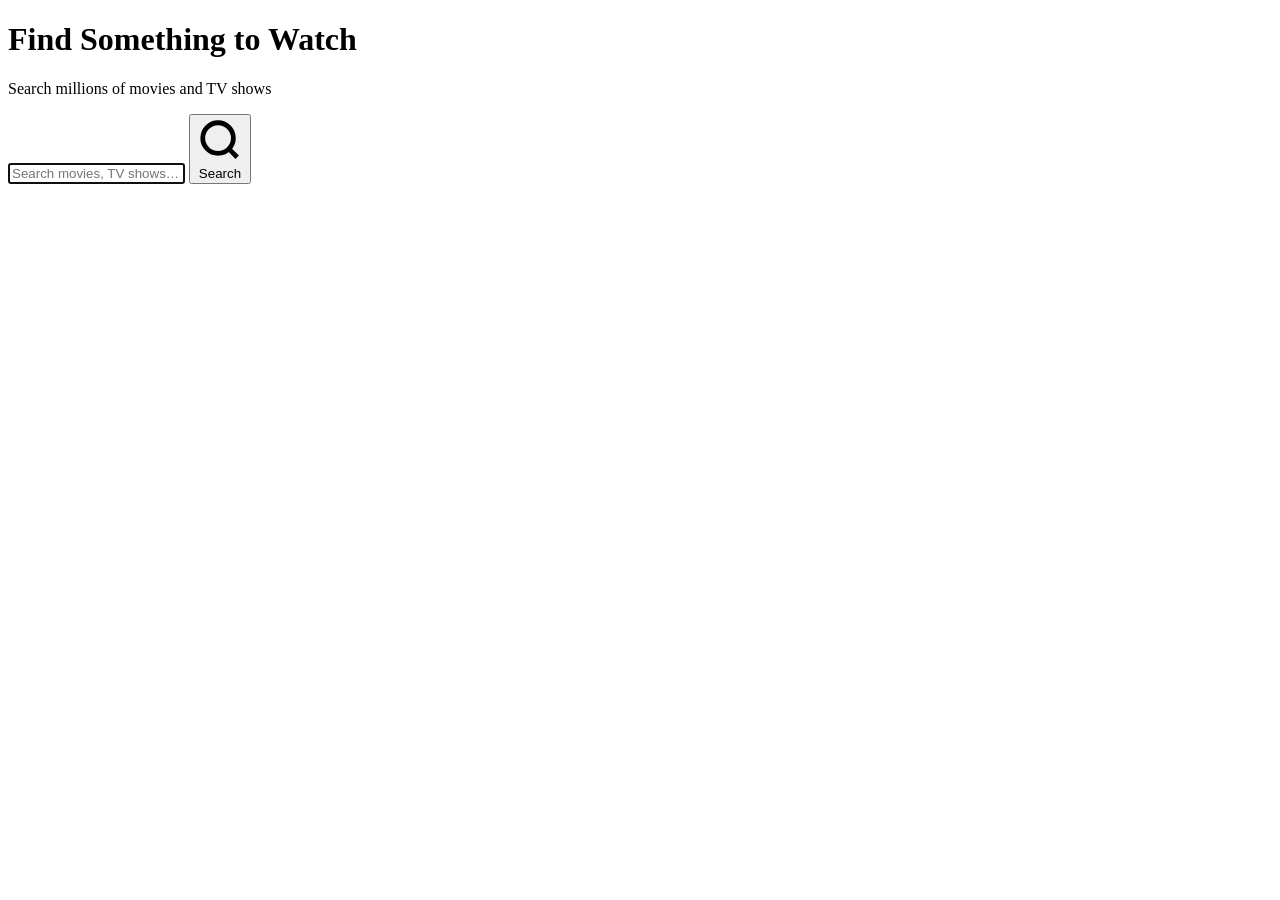
==== search.html @ 194842af "Add files via upload" ====
<!DOCTYPE html>
<html lang="en">
<head>
  <meta charset="UTF-8">
  <meta name="viewport" content="width=device-width, initial-scale=1.0">
  <title>Search — StreamVault</title>
  <link rel="icon" href="data:image/svg+xml,<svg xmlns='http://www.w3.org/2000/svg' viewBox='0 0 100 100'><text y='.9em' font-size='90'>🎬</text></svg>">
  <link rel="stylesheet" href="assets/css/main.css">
</head>
<body>

  <div class="search-hero">
    <h1>Find Something to Watch</h1>
    <p>Search millions of movies and TV shows</p>
    <form class="search-box" id="searchForm">
      <input
        class="search-input"
        id="searchInput"
        type="text"
        placeholder="Search movies, TV shows…"
        autocomplete="off"
        autofocus
      >
      <button class="search-btn" type="submit">
        <svg viewBox="0 0 24 24" fill="none" stroke="currentColor" stroke-width="2.5">
          <circle cx="11" cy="11" r="8"/><path d="m21 21-4.35-4.35"/>
        </svg>
        Search
      </button>
    </form>
  </div>

  <div class="search-results-wrap">
    <p class="search-label" id="searchLabel"></p>
    <div class="cards-grid" id="searchGrid"></div>
    <div style="text-align:center;margin-top:2rem">
      <button class="btn btn-secondary" id="loadMoreBtn" style="display:none">
        Load More
      </button>
    </div>
  </div>

  <script src="assets/js/config.js"></script>
  <script src="assets/js/api.js"></script>
  <script src="assets/js/ui.js"></script>
  <script src="assets/js/layout.js"></script>
  <script src="assets/js/search.js"></script>
</body>
</html>
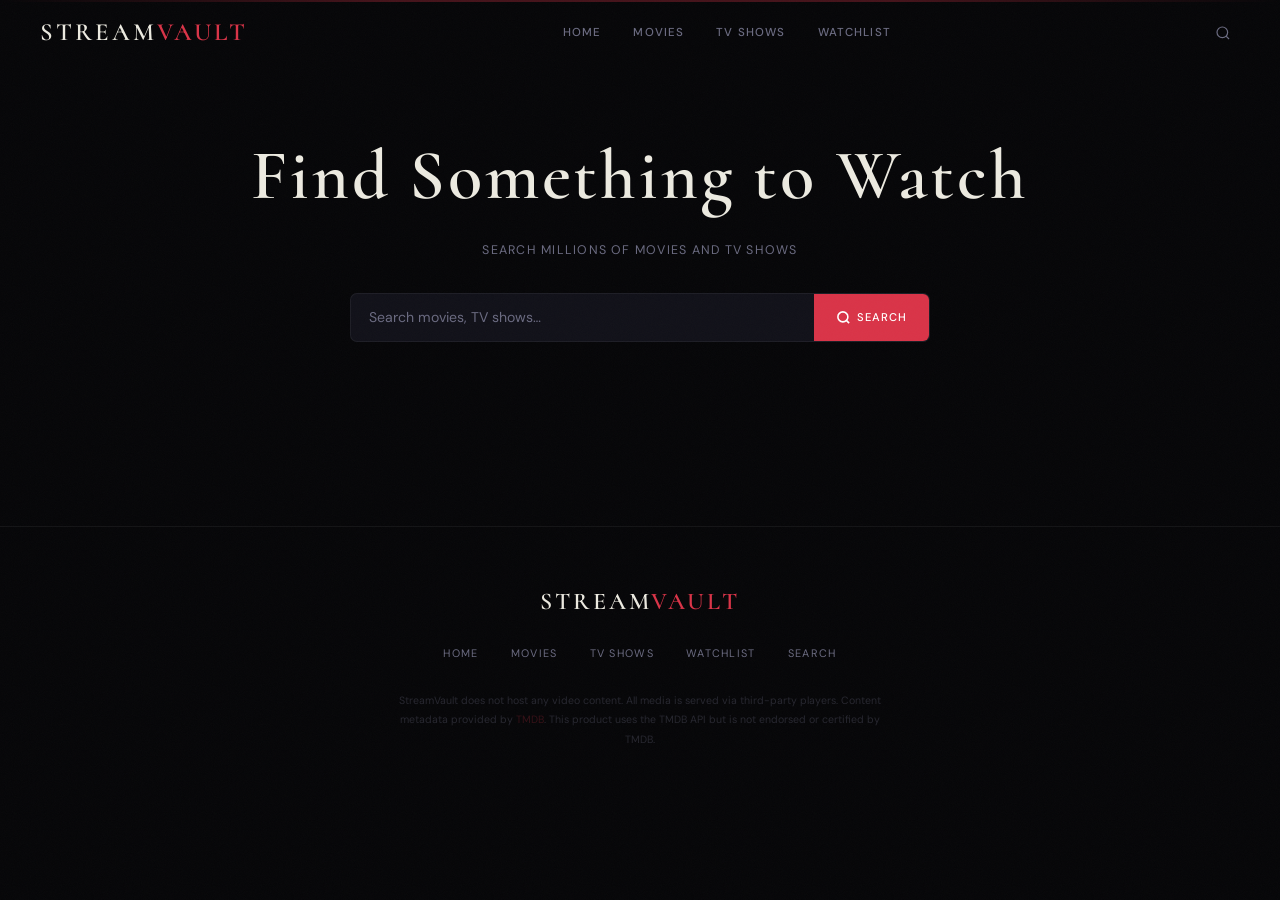
==== commit 8aa1c258: "Update search.html" ====
--- a/search.html
+++ b/search.html
@@ -45,5 +45,6 @@
   <script src="assets/js/ui.js"></script>
   <script src="assets/js/layout.js"></script>
   <script src="assets/js/search.js"></script>
+  <script src="assets/js/suggest.js"></script>
 </body>
 </html>
--- a/assets/css/main.css
+++ b/assets/css/main.css
@@ -0,0 +1,1018 @@
+/* ============================================================
+   STREAMVAULT â€” Cinematic Dark UI v3
+   Aesthetic: Noir Archive â€” Criterion Ã— A24
+   Fonts: Cormorant (display) + DM Sans (body)
+   ============================================================ */
+
+@import url('https://fonts.googleapis.com/css2?family=Cormorant:ital,wght@0,300;0,400;0,500;0,600;0,700;1,300;1,400;1,600&family=DM+Sans:opsz,wght@9..40,300;9..40,400;9..40,500;9..40,600&display=swap');
+
+/* â”€â”€ Variables â”€â”€â”€â”€â”€â”€â”€â”€â”€â”€â”€â”€â”€â”€â”€â”€â”€â”€â”€â”€â”€â”€â”€â”€â”€â”€â”€â”€â”€â”€â”€â”€â”€â”€â”€â”€â”€â”€â”€â”€â”€â”€â”€â”€â”€â”€â”€ */
+:root {
+  --bg:           #050507;
+  --bg2:          #08080c;
+  --bg3:          #0c0c14;
+  --surface:      #101018;
+  --surface2:     #171720;
+  --border:       rgba(255,255,255,0.055);
+  --border2:      rgba(255,255,255,0.1);
+  --accent:       #d93347;
+  --accent2:      #f04d5f;
+  --accent-dim:   rgba(217,51,71,0.09);
+  --accent-glow:  rgba(217,51,71,0.22);
+  --text:         #eceae0;
+  --text-muted:   #6a6a80;
+  --text-dim:     #3a3a50;
+  --green:        #3db882;
+  --red:          #d93347;
+  --font-head:    'Cormorant', serif;
+  --font-body:    'DM Sans', sans-serif;
+  --radius:       7px;
+  --radius-lg:    13px;
+  --card-w:       168px;
+  --ease:         cubic-bezier(0.4,0,0.2,1);
+  --ease-spring:  cubic-bezier(0.34,1.56,0.64,1);
+  --ease-out:     cubic-bezier(0,0,0.2,1);
+  --t1: 0.14s;
+  --t2: 0.24s;
+  --t3: 0.38s;
+  --nav-h:       66px;
+  --bottom-nav:  62px;
+}
+
+/* â”€â”€ Reset â”€â”€â”€â”€â”€â”€â”€â”€â”€â”€â”€â”€â”€â”€â”€â”€â”€â”€â”€â”€â”€â”€â”€â”€â”€â”€â”€â”€â”€â”€â”€â”€â”€â”€â”€â”€â”€â”€â”€â”€â”€â”€â”€â”€â”€â”€â”€â”€â”€â”€â”€ */
+*,*::before,*::after { box-sizing:border-box; margin:0; padding:0; }
+html { scroll-behavior:smooth; -webkit-text-size-adjust:100%; }
+body {
+  font-family: var(--font-body);
+  background: var(--bg);
+  color: var(--text);
+  min-height: 100vh;
+  overflow-x: hidden;
+  line-height: 1.6;
+  -webkit-font-smoothing: antialiased;
+  -moz-osx-font-smoothing: grayscale;
+}
+a { color:inherit; text-decoration:none; }
+img { display:block; max-width:100%; }
+button { cursor:pointer; font-family:var(--font-body); border:none; background:none; }
+ul { list-style:none; }
+
+::-webkit-scrollbar { width:4px; height:3px; }
+::-webkit-scrollbar-track { background:transparent; }
+::-webkit-scrollbar-thumb { background:var(--surface2); border-radius:2px; }
+
+/* â”€â”€ Film grain â”€â”€â”€â”€â”€â”€â”€â”€â”€â”€â”€â”€â”€â”€â”€â”€â”€â”€â”€â”€â”€â”€â”€â”€â”€â”€â”€â”€â”€â”€â”€â”€â”€â”€â”€â”€â”€â”€â”€â”€â”€â”€â”€â”€â”€â”€â”€ */
+body::before {
+  content:'';
+  position:fixed; inset:0;
+  background-image: url("data:image/svg+xml,%3Csvg viewBox='0 0 300 300' xmlns='http://www.w3.org/2000/svg'%3E%3Cfilter id='g'%3E%3CfeTurbulence type='fractalNoise' baseFrequency='0.75' numOctaves='4' stitchTiles='stitch'/%3E%3C/filter%3E%3Crect width='100%25' height='100%25' filter='url(%23g)' opacity='0.055'/%3E%3C/svg%3E");
+  background-size:200px;
+  pointer-events:none; z-index:9998; opacity:0.48;
+}
+
+/* â”€â”€ Top red accent line â”€â”€â”€â”€â”€â”€â”€â”€â”€â”€â”€â”€â”€â”€â”€â”€â”€â”€â”€â”€â”€â”€â”€â”€â”€â”€â”€â”€â”€â”€â”€â”€â”€â”€â”€â”€â”€â”€ */
+body::after {
+  content:'';
+  position:fixed; top:0; left:0; right:0; height:1.5px;
+  background: linear-gradient(to right, transparent 0%, var(--accent) 30%, var(--accent) 70%, transparent 100%);
+  opacity:0.3; z-index:9999; pointer-events:none;
+}
+
+/* ============================================================
+   KEYFRAMES
+   ============================================================ */
+@keyframes fadeUp    { from { opacity:0; transform:translateY(22px); } to { opacity:1; transform:none; } }
+@keyframes fadeIn    { from { opacity:0; } to { opacity:1; } }
+@keyframes scaleIn   { from { opacity:0; transform:scale(0.95); } to { opacity:1; transform:none; } }
+@keyframes shimmer   { to { background-position:-200% 0; } }
+@keyframes bounce    { to { opacity:1; transform:translateY(-8px); } }
+@keyframes pulse     { 0%,100% { opacity:1; } 50% { opacity:0.35; } }
+@keyframes float     { 0%,100% { transform:translateY(0); } 50% { transform:translateY(-6px); } }
+@keyframes heroPan   { 0% { transform:scale(1.05); } 100% { transform:scale(1.1) translateX(-1%); } }
+@keyframes ripple    { to { transform:scale(4); opacity:0; } }
+@keyframes slideDown { from { opacity:0; transform:translateY(-8px); } to { opacity:1; transform:none; } }
+
+@media (prefers-reduced-motion:reduce) {
+  *,*::before,*::after { animation-duration:.01ms !important; transition-duration:.01ms !important; }
+}
+
+.page-enter { animation: fadeUp 0.5s var(--ease-out) both; }
+
+.reveal {
+  opacity:0; transform:translateY(24px);
+  transition: opacity 0.5s var(--ease-out), transform 0.5s var(--ease-out);
+}
+.reveal.visible { opacity:1; transform:none; }
+.reveal-delay-1 { transition-delay:0.08s; }
+.reveal-delay-2 { transition-delay:0.16s; }
+.reveal-delay-3 { transition-delay:0.24s; }
+
+/* ============================================================
+   NAVBAR
+   ============================================================ */
+.navbar {
+  position:fixed; top:0; left:0; right:0; z-index:1000;
+  height:var(--nav-h);
+  padding:0 2.5rem;
+  display:flex; align-items:center; justify-content:space-between;
+  transition: background var(--t3), box-shadow var(--t3);
+  background: linear-gradient(to bottom, rgba(5,5,7,0.75) 0%, transparent 100%);
+}
+.navbar.scrolled {
+  background: rgba(5,5,7,0.94);
+  backdrop-filter: blur(24px) saturate(140%);
+  -webkit-backdrop-filter: blur(24px) saturate(140%);
+  box-shadow: 0 1px 0 var(--border);
+}
+
+.nav-logo {
+  font-family: var(--font-head);
+  font-size: 1.55rem; font-weight:600; letter-spacing:0.12em;
+  color: var(--text); position:relative;
+  transition: color var(--t2);
+}
+.nav-logo span { color:var(--accent); }
+.nav-logo::after {
+  content:''; position:absolute; bottom:-2px; left:0;
+  width:100%; height:1px;
+  background: linear-gradient(to right, var(--accent), transparent);
+  transform:scaleX(0); transform-origin:left;
+  transition:transform var(--t2) var(--ease);
+}
+.nav-logo:hover::after { transform:scaleX(1); }
+
+.nav-links { display:flex; gap:0.1rem; }
+.nav-link {
+  padding:0.42rem 0.95rem;
+  font-size:0.72rem; font-weight:500;
+  color:var(--text-muted); letter-spacing:0.1em; text-transform:uppercase;
+  border-radius:5px; position:relative;
+  transition: color var(--t2), background var(--t2);
+}
+.nav-link::after {
+  content:''; position:absolute; bottom:-1px; left:50%;
+  transform:translateX(-50%);
+  width:0; height:1px; background:var(--accent);
+  transition: width var(--t2) var(--ease);
+}
+.nav-link:hover { color:var(--text); }
+.nav-link.active { color:var(--text); }
+.nav-link.active::after { width:14px; }
+
+.nav-actions { display:flex; align-items:center; gap:0.35rem; }
+.nav-search-btn, .nav-icon-btn {
+  width:34px; height:34px; border-radius:6px;
+  display:flex; align-items:center; justify-content:center;
+  color:var(--text-muted); overflow:hidden;
+  transition:color var(--t2), background var(--t2);
+}
+.nav-search-btn:hover, .nav-icon-btn:hover { color:var(--text); background:rgba(255,255,255,0.06); }
+.nav-search-btn svg, .nav-icon-btn svg { width:16px; height:16px; }
+
+.nav-hamburger {
+  display:none; flex-direction:column; gap:4px;
+  padding:8px; border-radius:6px;
+  transition:background var(--t2);
+}
+.nav-hamburger:hover { background:rgba(255,255,255,0.06); }
+.nav-hamburger span {
+  display:block; width:18px; height:1.5px;
+  background:var(--text); border-radius:1px;
+  transition:transform var(--t2) var(--ease), opacity var(--t2), width var(--t2);
+  transform-origin:center;
+}
+.nav-hamburger.open span:nth-child(1) { transform:translateY(5.5px) rotate(45deg); }
+.nav-hamburger.open span:nth-child(2) { opacity:0; width:0; }
+.nav-hamburger.open span:nth-child(3) { transform:translateY(-5.5px) rotate(-45deg); }
+
+#navMenu {
+  display:none; position:fixed; top:var(--nav-h); left:0; right:0;
+  background:rgba(5,5,7,0.98);
+  backdrop-filter:blur(28px); -webkit-backdrop-filter:blur(28px);
+  border-bottom:1px solid var(--border);
+  padding:1rem 1.5rem 1.75rem;
+  flex-direction:column; gap:0.2rem;
+  transform:translateY(-110%); transition:transform 0.32s var(--ease);
+  z-index:999;
+}
+#navMenu.open { transform:translateY(0); }
+#navMenu .nav-link {
+  padding:0.9rem 1rem; font-size:0.8rem;
+  border-radius:8px; display:flex; align-items:center; gap:0.9rem;
+}
+#navMenu .nav-link::after { display:none; }
+#navMenu .nav-link.active { background:var(--accent-dim); color:var(--text); }
+
+/* ============================================================
+   BOTTOM NAV
+   ============================================================ */
+.bottom-nav {
+  display:none; position:fixed; bottom:0; left:0; right:0; z-index:990;
+  height:var(--bottom-nav);
+  background:rgba(5,5,7,0.97);
+  backdrop-filter:blur(22px); -webkit-backdrop-filter:blur(22px);
+  border-top:1px solid var(--border);
+  padding-bottom:env(safe-area-inset-bottom);
+}
+.bottom-nav-inner { display:flex; height:100%; align-items:center; justify-content:space-around; }
+.bottom-nav-item {
+  flex:1; display:flex; flex-direction:column; align-items:center; justify-content:center;
+  gap:3px; padding:0.5rem; color:var(--text-muted); border-radius:8px; position:relative;
+  transition:color var(--t2), transform var(--t2) var(--ease-spring);
+  -webkit-tap-highlight-color:transparent;
+}
+.bottom-nav-item svg { width:20px; height:20px; transition:transform var(--t2) var(--ease-spring); }
+.bottom-nav-item span { font-size:0.57rem; font-weight:500; letter-spacing:0.06em; text-transform:uppercase; }
+.bottom-nav-item.active { color:var(--accent); }
+.bottom-nav-item.active svg { transform:scale(1.1); }
+.bottom-nav-item.active::before {
+  content:''; position:absolute; top:6px;
+  width:3px; height:3px; border-radius:50%;
+  background:var(--accent); animation:fadeIn 0.2s ease;
+}
+.bottom-nav-item:active { transform:scale(0.88); }
+
+/* ============================================================
+   BUTTONS
+   ============================================================ */
+.btn {
+  display:inline-flex; align-items:center; gap:7px;
+  padding:0.73rem 1.65rem; border-radius:var(--radius);
+  font-weight:500; font-size:0.78rem;
+  letter-spacing:0.08em; text-transform:uppercase;
+  border:none; position:relative; overflow:hidden;
+  transition:transform var(--t2) var(--ease-spring), box-shadow var(--t2), background var(--t2);
+  -webkit-tap-highlight-color:transparent; cursor:pointer;
+}
+.btn svg { width:15px; height:15px; flex-shrink:0; }
+.btn:active { transform:scale(0.96) !important; }
+.btn .ripple-effect {
+  position:absolute; border-radius:50%;
+  background:rgba(255,255,255,0.2);
+  width:10px; height:10px; margin:-5px 0 0 -5px;
+  animation:ripple 0.45s linear; pointer-events:none;
+}
+.btn-primary { background:var(--accent); color:#fff; box-shadow:0 4px 18px rgba(217,51,71,0.3); }
+.btn-primary:hover {
+  transform:translateY(-2px);
+  box-shadow:0 10px 34px rgba(217,51,71,0.42);
+  background:var(--accent2);
+}
+.btn-secondary {
+  background:rgba(255,255,255,0.07); color:var(--text);
+  border:1px solid rgba(255,255,255,0.1); backdrop-filter:blur(10px);
+}
+.btn-secondary:hover {
+  transform:translateY(-2px);
+  background:rgba(255,255,255,0.11);
+  border-color:rgba(255,255,255,0.16);
+}
+
+/* ============================================================
+   HERO
+   ============================================================ */
+.hero {
+  position:relative; height:100svh; min-height:580px;
+  display:flex; align-items:flex-end; overflow:hidden;
+}
+.hero::before {
+  content:''; position:absolute; top:0; left:0; right:0; height:90px;
+  background:linear-gradient(to bottom, rgba(5,5,7,0.85), transparent);
+  z-index:3; pointer-events:none;
+}
+.hero-bg {
+  position:absolute; inset:0;
+  background-size:cover; background-position:center 25%;
+  will-change:transform;
+}
+.hero-bg.animating { animation:heroPan 16s ease-in-out alternate infinite; }
+.hero-bg::after {
+  content:''; position:absolute; inset:0;
+  background:
+    linear-gradient(to right, rgba(5,5,7,0.97) 0%, rgba(5,5,7,0.72) 40%, rgba(5,5,7,0.12) 68%, transparent 100%),
+    linear-gradient(to top, var(--bg) 0%, rgba(5,5,7,0.82) 26%, transparent 62%),
+    linear-gradient(to bottom, rgba(5,5,7,0.45) 0%, transparent 18%);
+}
+.hero-content {
+  position:relative; z-index:4;
+  padding:0 5rem 6rem; max-width:700px;
+}
+.hero-content > * { opacity:0; animation:fadeUp 0.65s var(--ease-out) forwards; }
+.hero-content > *:nth-child(1) { animation-delay:0.1s; }
+.hero-content > *:nth-child(2) { animation-delay:0.22s; }
+.hero-content > *:nth-child(3) { animation-delay:0.3s; }
+.hero-content > *:nth-child(4) { animation-delay:0.38s; }
+.hero-content > *:nth-child(5) { animation-delay:0.44s; }
+
+.hero-badge {
+  display:inline-flex; align-items:center; gap:7px;
+  padding:4px 11px 4px 9px;
+  background:rgba(217,51,71,0.08); border:1px solid rgba(217,51,71,0.22);
+  border-radius:2px; font-size:0.6rem; font-weight:500;
+  letter-spacing:0.2em; color:var(--accent); text-transform:uppercase;
+  margin-bottom:1.1rem;
+}
+.hero-badge-dot {
+  width:5px; height:5px; border-radius:50%; background:var(--accent);
+  animation:pulse 1.8s ease-in-out infinite; flex-shrink:0;
+}
+.hero-title {
+  font-family:var(--font-head);
+  font-size:clamp(2.8rem, 7.5vw, 6rem); font-weight:600;
+  line-height:0.92; letter-spacing:0.01em; margin-bottom:1.1rem;
+  text-shadow:0 2px 40px rgba(0,0,0,0.5);
+}
+.hero-meta {
+  display:flex; align-items:center; gap:0.9rem; flex-wrap:wrap;
+  margin-bottom:1rem; font-size:0.78rem; color:var(--text-muted);
+  letter-spacing:0.06em; text-transform:uppercase;
+}
+.hero-meta .sep { opacity:0.2; }
+.hero-overview {
+  font-size:0.88rem; color:rgba(236,234,224,0.62); font-weight:300;
+  max-width:480px; margin-bottom:2rem;
+  display:-webkit-box; -webkit-line-clamp:3; -webkit-box-orient:vertical;
+  overflow:hidden; line-height:1.85;
+}
+.hero-btns { display:flex; gap:0.8rem; flex-wrap:wrap; }
+
+.hero-thumbs {
+  position:absolute; right:2.5rem; bottom:3.5rem;
+  display:flex; gap:0.4rem; z-index:5; flex-direction:column;
+}
+.hero-thumb {
+  width:44px; aspect-ratio:2/3; border-radius:4px; overflow:hidden;
+  cursor:pointer; border:1.5px solid transparent; opacity:0.3;
+  transition:border-color var(--t2), opacity var(--t2), transform var(--t2) var(--ease-spring);
+}
+.hero-thumb.active { border-color:var(--accent); opacity:1; transform:scale(1.07); }
+.hero-thumb:hover { opacity:0.72; }
+.hero-thumb img { width:100%; height:100%; object-fit:cover; }
+
+.hero-progress { position:absolute; bottom:0; left:0; right:0; height:1.5px; background:rgba(255,255,255,0.05); z-index:5; }
+.hero-progress-bar { height:100%; background:var(--accent); width:0; transition:width 0.1s linear; }
+
+/* ============================================================
+   CONTENT ROWS
+   ============================================================ */
+.content-section { padding:3rem 2.5rem; max-width:1600px; margin:0 auto; }
+.content-row { margin-bottom:3.5rem; }
+.row-header {
+  display:flex; align-items:center; justify-content:space-between;
+  margin-bottom:1.4rem;
+}
+.row-title {
+  font-family:var(--font-head); font-size:1.5rem; font-weight:600;
+  letter-spacing:0.04em; display:inline-flex; align-items:center; gap:0.65rem;
+}
+.row-title::before {
+  content:''; display:inline-block; width:2px; height:1em;
+  background:var(--accent); border-radius:1px; flex-shrink:0;
+}
+.row-more {
+  font-size:0.65rem; font-weight:500; color:var(--text-dim);
+  letter-spacing:0.14em; text-transform:uppercase;
+  padding:0.28rem 0.65rem; border-radius:3px;
+  border:1px solid var(--border);
+  transition:color var(--t2), background var(--t2), border-color var(--t2);
+}
+.row-more:hover { color:var(--accent); background:var(--accent-dim); border-color:rgba(217,51,71,0.2); }
+
+.cards-track {
+  display:flex; gap:0.85rem; overflow-x:auto; padding-bottom:0.75rem;
+  scroll-snap-type:x mandatory; -webkit-overflow-scrolling:touch;
+  scrollbar-width:none; cursor:grab;
+}
+.cards-track:active { cursor:grabbing; }
+.cards-track::-webkit-scrollbar { display:none; }
+.cards-track .card { scroll-snap-align:start; }
+
+/* ============================================================
+   CARDS
+   ============================================================ */
+.card {
+  flex:0 0 var(--card-w); border-radius:var(--radius);
+  overflow:hidden; display:block; position:relative;
+  transform-origin:bottom center;
+  transition:transform var(--t2) var(--ease-spring);
+  -webkit-tap-highlight-color:transparent;
+}
+.card:hover { transform:translateY(-7px) scale(1.025); }
+.card:active { transform:scale(0.97); }
+
+.card-poster {
+  position:relative; aspect-ratio:2/3; overflow:hidden;
+  background:var(--surface); border-radius:var(--radius);
+  box-shadow:0 4px 18px rgba(0,0,0,0.45);
+}
+.card-poster::after {
+  content:''; position:absolute; inset:0;
+  box-shadow:inset 0 0 0 1px rgba(255,255,255,0.05);
+  border-radius:var(--radius); pointer-events:none; z-index:2;
+  transition:box-shadow var(--t2);
+}
+.card:hover .card-poster::after { box-shadow:inset 0 0 0 1px rgba(217,51,71,0.3); }
+.card-poster img { width:100%; height:100%; object-fit:cover; transition:transform 0.5s var(--ease); }
+.card:hover .card-poster img { transform:scale(1.07); }
+
+.card-overlay {
+  position:absolute; inset:0;
+  background:linear-gradient(to top, rgba(5,5,7,0.9) 0%, rgba(5,5,7,0.25) 50%, transparent 100%);
+  opacity:0; transition:opacity var(--t2) var(--ease);
+  display:flex; flex-direction:column; align-items:center; justify-content:center;
+  z-index:1;
+}
+.card:hover .card-overlay { opacity:1; }
+
+.card-play {
+  width:46px; height:46px; border-radius:50%;
+  background:var(--accent); display:flex; align-items:center; justify-content:center;
+  color:#fff; transform:scale(0.75);
+  transition:transform var(--t2) var(--ease-spring), box-shadow var(--t2);
+}
+.card:hover .card-play {
+  transform:scale(1);
+  box-shadow:0 0 0 10px rgba(217,51,71,0.1), 0 6px 26px rgba(217,51,71,0.5);
+}
+.card-play svg { width:19px; height:19px; margin-left:2px; }
+
+.card-meta-overlay {
+  position:absolute; bottom:0.5rem; left:0.5rem; right:0.5rem;
+  display:flex; justify-content:space-between; align-items:flex-end; z-index:2;
+}
+.card-type-tag {
+  font-size:0.5rem; font-weight:600; letter-spacing:0.12em;
+  background:rgba(5,5,7,0.7); border:1px solid rgba(255,255,255,0.08);
+  padding:2px 5px; border-radius:2px; backdrop-filter:blur(4px); text-transform:uppercase;
+}
+.card-progress { position:absolute; bottom:0; left:0; right:0; height:2px; background:rgba(255,255,255,0.08); }
+.card-progress-fill { height:100%; background:linear-gradient(to right, var(--accent), var(--accent2)); }
+
+.card-info { padding:0.52rem 0.1rem 0; }
+.card-title {
+  font-size:0.78rem; font-weight:500;
+  white-space:nowrap; overflow:hidden; text-overflow:ellipsis;
+  transition:color var(--t1); letter-spacing:0.01em;
+}
+.card:hover .card-title { color:var(--text); }
+.card-year { font-size:0.66rem; color:var(--text-muted); margin-top:1px; letter-spacing:0.03em; }
+
+.rating-badge {
+  font-size:0.56rem; font-weight:600; padding:2px 4px;
+  border-radius:2px; letter-spacing:0.04em; backdrop-filter:blur(4px);
+}
+.rating-good { background:rgba(61,184,130,0.13); color:#3db882; border:1px solid rgba(61,184,130,0.22); }
+.rating-mid  { background:rgba(217,51,71,0.1);  color:var(--accent); border:1px solid rgba(217,51,71,0.2); }
+.rating-low  { background:rgba(130,130,150,0.1); color:var(--text-muted); border:1px solid rgba(130,130,150,0.18); }
+
+.cards-grid { display:grid; grid-template-columns:repeat(auto-fill,minmax(var(--card-w),1fr)); gap:1.2rem 0.85rem; }
+.cards-grid .card { flex:unset; }
+
+/* ============================================================
+   DETAIL PAGE
+   ============================================================ */
+.detail-backdrop { position:relative; width:100%; padding-top:50%; background:var(--bg2); overflow:hidden; }
+.detail-backdrop img {
+  position:absolute; inset:0; width:100%; height:100%; object-fit:cover;
+  opacity:0.2; animation:scaleIn 0.8s var(--ease-out) both;
+}
+.detail-backdrop::after {
+  content:''; position:absolute; inset:0;
+  background:linear-gradient(to bottom, rgba(5,5,7,0.1) 0%, rgba(5,5,7,0.6) 60%, var(--bg) 100%);
+}
+.detail-wrap { max-width:1200px; margin:0 auto; padding:2rem 2.5rem 5rem; }
+.detail-hero {
+  display:grid; grid-template-columns:210px 1fr; gap:2.5rem;
+  margin-top:-120px; position:relative; z-index:2;
+  animation:fadeUp 0.55s var(--ease-out) both;
+}
+.detail-poster {
+  width:210px; aspect-ratio:2/3; border-radius:var(--radius-lg); overflow:hidden; flex-shrink:0;
+  box-shadow:0 28px 70px rgba(0,0,0,0.8), 0 0 0 1px rgba(255,255,255,0.05);
+  transition:transform var(--t2) var(--ease-spring);
+}
+.detail-poster:hover { transform:translateY(-4px); }
+.detail-poster img { width:100%; height:100%; object-fit:cover; }
+.detail-info { padding-top:80px; }
+
+.detail-genre-tags { display:flex; gap:0.4rem; flex-wrap:wrap; margin-bottom:0.9rem; }
+.genre-tag {
+  padding:3px 8px; background:rgba(217,51,71,0.07); border:1px solid rgba(217,51,71,0.18);
+  border-radius:2px; font-size:0.6rem; font-weight:600; letter-spacing:0.1em;
+  color:var(--accent); text-transform:uppercase; transition:background var(--t2);
+}
+.genre-tag:hover { background:rgba(217,51,71,0.13); }
+.detail-title {
+  font-family:var(--font-head); font-size:clamp(2rem, 4.5vw, 3.8rem);
+  line-height:0.95; font-weight:600; letter-spacing:0.02em; margin-bottom:0.9rem;
+}
+.detail-meta {
+  display:flex; gap:1.25rem; flex-wrap:wrap; font-size:0.76rem; color:var(--text-muted);
+  margin-bottom:1.25rem; align-items:center; letter-spacing:0.06em; text-transform:uppercase;
+}
+.detail-overview {
+  font-size:0.88rem; line-height:1.85; font-weight:300;
+  color:rgba(236,234,224,0.68); max-width:620px; margin-bottom:1.75rem;
+}
+.detail-actions { display:flex; gap:0.8rem; flex-wrap:wrap; }
+.watchlist-btn svg { width:16px; height:16px; transition:transform var(--t2) var(--ease-spring); }
+.watchlist-btn:hover svg { transform:scale(1.2); }
+
+.cast-strip { display:flex; gap:0.9rem; overflow-x:auto; padding-bottom:0.5rem; scrollbar-width:none; }
+.cast-strip::-webkit-scrollbar { display:none; }
+.cast-card { flex:0 0 74px; text-align:center; transition:transform var(--t2) var(--ease-spring); }
+.cast-card:hover { transform:translateY(-3px); }
+.cast-avatar {
+  width:74px; height:74px; border-radius:50%; overflow:hidden; background:var(--surface);
+  margin-bottom:0.4rem; border:1.5px solid transparent; transition:border-color var(--t2);
+}
+.cast-card:hover .cast-avatar { border-color:rgba(217,51,71,0.3); }
+.cast-avatar img { width:100%; height:100%; object-fit:cover; }
+.cast-name { font-size:0.67rem; font-weight:500; line-height:1.3; }
+.cast-character { font-size:0.61rem; color:var(--text-muted); }
+
+.season-tabs { display:flex; gap:0.4rem; margin-bottom:1.5rem; overflow-x:auto; scrollbar-width:none; padding-bottom:4px; }
+.season-tabs::-webkit-scrollbar { display:none; }
+.season-tab {
+  padding:0.44rem 1.1rem; background:var(--surface); border:1px solid var(--border);
+  border-radius:var(--radius); font-size:0.76rem; font-weight:500; color:var(--text-muted);
+  cursor:pointer; white-space:nowrap; letter-spacing:0.05em;
+  transition:background var(--t2), border-color var(--t2), color var(--t2), transform var(--t2) var(--ease-spring);
+}
+.season-tab:hover { color:var(--text); transform:translateY(-1px); }
+.season-tab.active { background:var(--accent-dim); border-color:rgba(217,51,71,0.25); color:var(--accent); }
+.season-tab:active { transform:scale(0.97); }
+
+.episodes-list { display:flex; flex-direction:column; gap:0.65rem; }
+.episode-card {
+  display:grid; grid-template-columns:132px 1fr; gap:0.85rem;
+  padding:0.85rem; background:var(--surface); border:1px solid var(--border);
+  border-radius:var(--radius); cursor:pointer;
+  transition:border-color var(--t2), background var(--t2), transform var(--t2) var(--ease);
+}
+.episode-card:hover { border-color:rgba(217,51,71,0.18); background:var(--bg3); transform:translateX(4px); }
+.episode-card:active { transform:scale(0.99); }
+.episode-still { aspect-ratio:16/9; border-radius:5px; overflow:hidden; background:var(--bg3); }
+.episode-still img { width:100%; height:100%; object-fit:cover; transition:transform 0.4s var(--ease); }
+.episode-card:hover .episode-still img { transform:scale(1.06); }
+.episode-num { font-size:0.6rem; font-weight:600; letter-spacing:0.14em; color:var(--accent); margin-bottom:0.28rem; text-transform:uppercase; }
+.episode-title { font-size:0.85rem; font-weight:500; margin-bottom:0.28rem; }
+.episode-overview { font-size:0.74rem; color:var(--text-muted); display:-webkit-box; -webkit-line-clamp:2; -webkit-box-orient:vertical; overflow:hidden; line-height:1.6; font-weight:300; }
+
+/* ============================================================
+   PLAYER PAGE
+   ============================================================ */
+.player-page-wrap { min-height:100vh; display:flex; flex-direction:column; }
+.player-container { position:relative; width:100%; padding-top:56.25%; background:#000; }
+.player-container iframe { position:absolute; inset:0; width:100%; height:100%; border:none; animation:fadeIn 0.35s ease both; }
+.player-info-section { background:var(--bg); flex:1; padding:1.5rem 2.5rem 2.5rem; }
+.player-back {
+  display:inline-flex; align-items:center; gap:6px; font-size:0.7rem; color:var(--text-muted);
+  margin-bottom:1.25rem; padding:0.38rem 0.72rem; border-radius:4px;
+  letter-spacing:0.08em; text-transform:uppercase;
+  border:1px solid var(--border);
+  transition:color var(--t2), background var(--t2), transform var(--t2);
+}
+.player-back:hover { color:var(--text); background:rgba(255,255,255,0.04); transform:translateX(-2px); }
+.player-back svg { width:13px; height:13px; }
+.player-title { font-family:var(--font-head); font-size:clamp(1.5rem, 3vw, 2.2rem); font-weight:600; letter-spacing:0.03em; margin-bottom:0.35rem; }
+.player-meta { font-size:0.76rem; color:var(--text-muted); letter-spacing:0.06em; text-transform:uppercase; }
+.episode-nav-btns { display:flex; gap:0.8rem; flex-wrap:wrap; margin-top:1.5rem; }
+.player-source-note {
+  margin-top:1.25rem; padding:0.82rem 1rem;
+  background:rgba(217,51,71,0.04); border:1px solid rgba(217,51,71,0.1);
+  border-radius:6px; font-size:0.73rem; color:var(--text-muted);
+  max-width:640px; line-height:1.7; font-weight:300;
+}
+.player-source-note strong { color:var(--accent); font-weight:500; }
+
+/* ============================================================
+   BROWSE / FILTER
+   ============================================================ */
+.page-header { padding:6.5rem 2.5rem 2rem; max-width:1600px; margin:0 auto; }
+.page-title {
+  font-family:var(--font-head); letter-spacing:0.04em; font-weight:600;
+  font-size:clamp(2.4rem, 5vw, 3.8rem); margin-bottom:1.5rem;
+  animation:fadeUp 0.5s var(--ease-out) both;
+}
+.filter-bar { display:flex; gap:0.5rem; flex-wrap:wrap; margin-bottom:1.5rem; overflow-x:auto; scrollbar-width:none; }
+.filter-bar::-webkit-scrollbar { display:none; }
+.filter-select {
+  padding:0.5rem 1.9rem 0.5rem 0.85rem; background:var(--surface); border:1px solid var(--border);
+  border-radius:var(--radius); color:var(--text); font-family:var(--font-body); font-size:0.78rem;
+  appearance:none; cursor:pointer; letter-spacing:0.03em;
+  background-image:url("data:image/svg+xml,%3Csvg xmlns='http://www.w3.org/2000/svg' width='11' height='11' viewBox='0 0 24 24' fill='%236a6a80'%3E%3Cpath d='M7 10l5 5 5-5z'/%3E%3C/svg%3E");
+  background-repeat:no-repeat; background-position:right 8px center;
+  transition:border-color var(--t2);
+}
+.filter-select:focus { outline:none; border-color:rgba(217,51,71,0.3); }
+.filter-chip {
+  padding:0.42rem 0.95rem; background:var(--surface); border:1px solid var(--border);
+  border-radius:999px; font-size:0.68rem; font-weight:500; color:var(--text-muted);
+  cursor:pointer; white-space:nowrap; letter-spacing:0.08em; text-transform:uppercase;
+  transition:background var(--t2), border-color var(--t2), color var(--t2), transform var(--t2) var(--ease-spring);
+}
+.filter-chip:hover { color:var(--text); background:var(--surface2); transform:translateY(-1px); }
+.filter-chip.active { background:var(--accent-dim); border-color:rgba(217,51,71,0.28); color:var(--accent); }
+.filter-chip:active { transform:scale(0.96); }
+
+/* ============================================================
+   SEARCH
+   ============================================================ */
+.search-hero { padding:7.5rem 2.5rem 3rem; text-align:center; }
+.search-hero h1 { font-family:var(--font-head); font-size:clamp(2.2rem, 5.5vw, 4.5rem); font-weight:600; letter-spacing:0.04em; margin-bottom:0.5rem; animation:fadeUp 0.5s var(--ease-out) both; }
+.search-hero p { color:var(--text-muted); margin-bottom:2rem; font-size:0.78rem; letter-spacing:0.1em; text-transform:uppercase; animation:fadeUp 0.5s var(--ease-out) 0.1s both; }
+.search-box {
+  display:flex; max-width:580px; margin:0 auto;
+  background:var(--surface); border:1px solid var(--border); border-radius:var(--radius); overflow:hidden;
+  transition:border-color var(--t2), box-shadow var(--t2); animation:fadeUp 0.5s var(--ease-out) 0.15s both;
+}
+.search-box:focus-within { border-color:rgba(217,51,71,0.3); box-shadow:0 0 0 3px rgba(217,51,71,0.07); }
+.search-input { flex:1; background:none; border:none; padding:0.92rem 1.1rem; font-family:var(--font-body); font-size:0.88rem; color:var(--text); outline:none; }
+.search-input::placeholder { color:var(--text-muted); }
+.search-btn { background:var(--accent); border:none; padding:0 1.35rem; color:#fff; display:flex; align-items:center; gap:6px; font-weight:500; font-size:0.7rem; letter-spacing:0.1em; text-transform:uppercase; cursor:pointer; transition:background var(--t2); }
+.search-btn:hover { background:var(--accent2); }
+.search-btn svg { width:15px; height:15px; }
+.search-results-wrap { max-width:1400px; margin:0 auto; padding:0 2.5rem 5rem; }
+.search-label { font-size:0.76rem; color:var(--text-muted); margin-bottom:1.5rem; letter-spacing:0.05em; }
+.search-label strong { color:var(--text); font-weight:500; }
+
+/* ============================================================
+   WATCHLIST
+   ============================================================ */
+.watchlist-empty { text-align:center; padding:7rem 2rem; }
+.watchlist-empty svg { width:60px; height:60px; color:var(--text-muted); opacity:0.12; margin:0 auto 1.5rem; animation:float 3.5s ease-in-out infinite; }
+.watchlist-empty h2 { font-family:var(--font-head); font-size:2.2rem; font-weight:600; margin-bottom:0.5rem; }
+.watchlist-empty p { color:var(--text-muted); font-size:0.82rem; letter-spacing:0.06em; }
+
+/* ============================================================
+   MISC / FOOTER / TOAST / SKELETON
+   ============================================================ */
+.section-divider { border:none; border-top:1px solid var(--border); margin:2.5rem 0; }
+
+.footer { border-top:1px solid var(--border); padding:3.5rem 2.5rem; text-align:center; color:var(--text-muted); font-size:0.74rem; }
+.footer-logo { font-family:var(--font-head); font-size:1.5rem; font-weight:600; letter-spacing:0.12em; color:var(--text); margin-bottom:1.5rem; display:inline-block; }
+.footer-logo span { color:var(--accent); }
+.footer-links { display:flex; gap:2rem; justify-content:center; flex-wrap:wrap; margin-bottom:1.75rem; font-size:0.68rem; letter-spacing:0.12em; text-transform:uppercase; }
+.footer-links a { transition:color var(--t2); }
+.footer-links a:hover { color:var(--text); }
+.footer-disclaimer { max-width:500px; margin:0 auto; font-size:0.66rem; opacity:0.32; line-height:1.85; }
+
+.toast {
+  position:fixed; bottom:calc(var(--bottom-nav) + 0.75rem); left:50%; z-index:9000;
+  transform:translateX(-50%) translateY(14px);
+  background:var(--surface2); border:1px solid var(--border2);
+  border-radius:var(--radius); padding:0.68rem 1.35rem;
+  font-size:0.76rem; font-weight:500; opacity:0; transition:all 0.28s var(--ease);
+  white-space:nowrap; pointer-events:none;
+  box-shadow:0 10px 40px rgba(0,0,0,0.5);
+  backdrop-filter:blur(14px); letter-spacing:0.04em;
+}
+.toast.toast-show { opacity:1; transform:translateX(-50%) translateY(0); }
+.toast.toast-success { border-color:rgba(61,184,130,0.28); color:var(--green); }
+.toast.toast-error   { border-color:rgba(217,51,71,0.28); color:var(--accent); }
+
+.spinner { display:flex; gap:6px; align-items:center; justify-content:center; padding:4rem; }
+.spinner > div { width:7px; height:7px; border-radius:50%; background:var(--accent); opacity:0.22; animation:bounce 0.7s infinite alternate; }
+.spinner > div:nth-child(2) { animation-delay:0.14s; }
+.spinner > div:nth-child(3) { animation-delay:0.28s; }
+
+.skeleton-card .card-poster, .skeleton-block {
+  background:linear-gradient(90deg, var(--surface) 25%, var(--surface2) 50%, var(--surface) 75%);
+  background-size:200% 100%; animation:shimmer 1.8s infinite;
+}
+.skeleton-line {
+  height:9px; border-radius:3px; margin:5px 0;
+  background:linear-gradient(90deg, var(--surface) 25%, var(--surface2) 50%, var(--surface) 75%);
+  background-size:200% 100%; animation:shimmer 1.8s infinite;
+}
+
+#scroll-sentinel { height:1px; }
+
+/* ============================================================
+   RESPONSIVE
+   ============================================================ */
+@media (max-width:900px) {
+  :root { --card-w:143px; }
+  .detail-hero { grid-template-columns:165px 1fr; gap:1.5rem; }
+  .detail-info { padding-top:55px; }
+  .detail-poster { width:165px; }
+  .hero-thumbs { display:none; }
+  .hero-content { padding:0 2.5rem 5rem; }
+  .content-section { padding:2.5rem 1.5rem; }
+}
+
+@media (max-width:640px) {
+  :root { --card-w:125px; --nav-h:54px; --bottom-nav:60px; }
+  .bottom-nav { display:flex; }
+  .nav-links { display:none; }
+  .nav-hamburger { display:flex; }
+  #navMenu { display:flex; }
+  .navbar { padding:0 1.1rem; }
+  .nav-logo { font-size:1.25rem; }
+  body { padding-bottom:calc(var(--bottom-nav) + env(safe-area-inset-bottom)); }
+  .hero { min-height:100svh; }
+  .hero-content { padding:0 1.3rem 5.5rem; max-width:100%; }
+  .hero-title { font-size:clamp(2rem, 10vw, 3rem); }
+  .hero-overview { font-size:0.83rem; -webkit-line-clamp:2; }
+  .hero-btns .btn { padding:0.66rem 1.15rem; font-size:0.7rem; }
+  .content-section { padding:1.5rem 0.9rem; }
+  .page-header { padding:4.5rem 1.1rem 1.5rem; }
+  .search-hero { padding:5.5rem 1.1rem 2rem; }
+  .search-results-wrap { padding:0 0.9rem 5rem; }
+  .cards-track { gap:0.6rem; padding-left:0.9rem; padding-right:0.9rem; }
+  .cards-grid { grid-template-columns:repeat(auto-fill,minmax(125px,1fr)); gap:0.7rem 0.5rem; }
+  .detail-wrap { padding:1rem 1rem 4rem; }
+  .detail-hero { grid-template-columns:1fr; gap:1rem; margin-top:-40px; text-align:center; }
+  .detail-poster { width:126px; margin:0 auto; }
+  .detail-info { padding-top:0; }
+  .detail-genre-tags,.detail-meta,.detail-actions { justify-content:center; }
+  .episode-card { grid-template-columns:88px 1fr; gap:0.6rem; padding:0.68rem; }
+  .player-info-section { padding:1rem; }
+  .footer { padding:2.5rem 1rem 1.5rem; }
+}
+
+@media (max-width:380px) {
+  :root { --card-w:110px; }
+  .hero-title { font-size:1.9rem; }
+}
+
+@media (hover:none) {
+  .card:hover { transform:none; }
+  .card:hover .card-overlay { opacity:0; }
+  .card:active .card-overlay { opacity:1; }
+  .card:active { transform:scale(0.97); }
+  .btn:hover { transform:none; }
+  .btn-primary:hover { box-shadow:0 4px 18px rgba(217,51,71,0.3); }
+  .btn:active { transform:scale(0.95) !important; }
+}
+
+@media (max-width:900px) and (orientation:landscape) {
+  .hero { min-height:100vw; }
+  .hero-content { padding:0 1.5rem 2rem; }
+  .hero-overview { -webkit-line-clamp:2; }
+}
+
+/* ============================================================
+   SEARCH SUGGESTIONS
+   ============================================================ */
+
+/* ── Wrapper (positions the dropdown) ────────────────────── */
+.sv-wrap {
+  position: relative;
+  max-width: 580px;
+  margin: 0 auto;
+  animation: fadeUp 0.5s var(--ease-out) 0.15s both;
+}
+
+/* Move search-box animation to the wrapper instead */
+.sv-wrap .search-box { max-width: 100%; margin: 0; animation: none; }
+
+/* ── Dropdown container ───────────────────────────────────── */
+.sv-dropdown {
+  position: absolute;
+  top: calc(100% + 8px);
+  left: 0;
+  right: 0;
+  z-index: 300;
+  background: var(--surface2);
+  border: 1px solid var(--border2);
+  border-radius: var(--radius-lg);
+  overflow: hidden;
+  /* hidden state */
+  opacity: 0;
+  transform: translateY(-8px) scaleY(0.96);
+  transform-origin: top center;
+  pointer-events: none;
+  transition: opacity 0.18s var(--ease-out), transform 0.22s var(--ease-spring);
+  /* subtle inner shadow for depth */
+  box-shadow: 0 24px 48px rgba(0,0,0,0.55), 0 2px 8px rgba(0,0,0,0.3), inset 0 1px 0 rgba(255,255,255,0.04);
+}
+
+.sv-dropdown.sv-open {
+  opacity: 1;
+  transform: translateY(0) scaleY(1);
+  pointer-events: all;
+}
+
+/* ── Section header ───────────────────────────────────────── */
+.sv-header {
+  display: flex;
+  align-items: center;
+  gap: 7px;
+  padding: 11px 14px 7px;
+  font-size: 0.62rem;
+  font-weight: 500;
+  letter-spacing: 0.1em;
+  text-transform: uppercase;
+  color: var(--text-muted);
+}
+.sv-header svg { width: 11px; height: 11px; flex-shrink: 0; color: var(--accent); }
+
+/* ── Individual result row ────────────────────────────────── */
+.sv-item {
+  display: flex;
+  align-items: center;
+  gap: 11px;
+  padding: 7px 14px;
+  text-decoration: none;
+  color: var(--text);
+  position: relative;
+  /* entrance stagger */
+  opacity: 0;
+  animation: svSlideIn 0.22s var(--ease-out) forwards;
+}
+
+/* stagger delays */
+.sv-item:nth-child(2)  { animation-delay: 0.03s; }
+.sv-item:nth-child(3)  { animation-delay: 0.06s; }
+.sv-item:nth-child(4)  { animation-delay: 0.09s; }
+.sv-item:nth-child(5)  { animation-delay: 0.12s; }
+.sv-item:nth-child(6)  { animation-delay: 0.15s; }
+.sv-item:nth-child(7)  { animation-delay: 0.18s; }
+.sv-item:nth-child(8)  { animation-delay: 0.21s; }
+/* when header is first child, items are nth-child 2..8 */
+.sv-dropdown .sv-header ~ .sv-item:nth-child(2)  { animation-delay: 0.03s; }
+.sv-dropdown .sv-header ~ .sv-item:nth-child(3)  { animation-delay: 0.06s; }
+.sv-dropdown .sv-header ~ .sv-item:nth-child(4)  { animation-delay: 0.09s; }
+.sv-dropdown .sv-header ~ .sv-item:nth-child(5)  { animation-delay: 0.12s; }
+.sv-dropdown .sv-header ~ .sv-item:nth-child(6)  { animation-delay: 0.15s; }
+.sv-dropdown .sv-header ~ .sv-item:nth-child(7)  { animation-delay: 0.18s; }
+.sv-dropdown .sv-header ~ .sv-item:nth-child(8)  { animation-delay: 0.21s; }
+
+@keyframes svSlideIn {
+  from { opacity: 0; transform: translateX(-7px); }
+  to   { opacity: 1; transform: translateX(0); }
+}
+
+.sv-item::after {
+  content: "";
+  position: absolute;
+  inset: 0;
+  background: rgba(255,255,255,0);
+  transition: background var(--t1);
+}
+.sv-item:hover::after,
+.sv-item--active::after { background: rgba(255,255,255,0.035); }
+
+.sv-item + .sv-item { border-top: 1px solid rgba(255,255,255,0.03); }
+
+/* ── Poster thumbnail ─────────────────────────────────────── */
+.sv-poster {
+  width: 34px;
+  height: 51px;
+  flex-shrink: 0;
+  border-radius: 4px;
+  overflow: hidden;
+  background: var(--surface);
+  border: 1px solid var(--border);
+}
+.sv-poster img {
+  width: 100%;
+  height: 100%;
+  object-fit: cover;
+  display: block;
+  transition: transform 0.3s var(--ease);
+}
+.sv-item:hover .sv-poster img,
+.sv-item--active .sv-poster img { transform: scale(1.06); }
+.sv-poster--ph { background: var(--surface); }
+.sv-poster-icon {
+  width: 100%; height: 100%;
+  display: flex; align-items: center; justify-content: center;
+  color: var(--text-dim);
+}
+.sv-poster-icon svg { width: 14px; height: 14px; }
+
+/* ── Text content ─────────────────────────────────────────── */
+.sv-info { flex: 1; min-width: 0; }
+
+.sv-title {
+  font-size: 0.855rem;
+  font-weight: 500;
+  color: var(--text);
+  white-space: nowrap;
+  overflow: hidden;
+  text-overflow: ellipsis;
+  margin-bottom: 5px;
+  transition: color var(--t1);
+}
+.sv-item:hover .sv-title,
+.sv-item--active .sv-title { color: #fff; }
+
+.sv-meta {
+  display: flex;
+  align-items: center;
+  gap: 6px;
+  flex-wrap: wrap;
+}
+
+.sv-badge {
+  font-size: 0.58rem;
+  font-weight: 600;
+  letter-spacing: 0.09em;
+  text-transform: uppercase;
+  padding: 2px 6px;
+  border-radius: 3px;
+}
+.sv-badge--movie { background: rgba(217,51,71,0.14); color: #f26070; }
+.sv-badge--tv    { background: rgba(61,184,130,0.12); color: #5dd4a0; }
+
+.sv-year {
+  font-size: 0.73rem;
+  color: var(--text-muted);
+}
+
+.sv-rating {
+  display: flex;
+  align-items: center;
+  gap: 3px;
+  font-size: 0.72rem;
+  color: var(--text-muted);
+}
+.sv-rating svg {
+  width: 9px; height: 9px;
+  color: #e8b44b;
+  flex-shrink: 0;
+}
+
+/* ── Chevron arrow ────────────────────────────────────────── */
+.sv-chevron {
+  flex-shrink: 0;
+  color: var(--text-dim);
+  transform: translateX(-4px);
+  opacity: 0;
+  transition: transform var(--t2) var(--ease-out), opacity var(--t2), color var(--t2);
+}
+.sv-chevron svg { width: 14px; height: 14px; display: block; }
+.sv-item:hover .sv-chevron,
+.sv-item--active .sv-chevron {
+  transform: translateX(0);
+  opacity: 1;
+  color: var(--text-muted);
+}
+
+/* ── Footer row ───────────────────────────────────────────── */
+.sv-footer {
+  display: flex;
+  align-items: center;
+  gap: 8px;
+  padding: 10px 14px;
+  border-top: 1px solid var(--border);
+  font-size: 0.77rem;
+  color: var(--text-muted);
+  cursor: pointer;
+  transition: background var(--t1), color var(--t1);
+}
+.sv-footer:hover { background: rgba(255,255,255,0.03); color: var(--text); }
+.sv-footer svg { width: 12px; height: 12px; flex-shrink: 0; }
+.sv-footer strong { color: var(--text); font-weight: 500; margin-left: 2px; }
+.sv-footer--browse { color: var(--text-dim); }
+.sv-footer--browse:hover { color: var(--text-muted); }
+
+/* ── Loading dots ─────────────────────────────────────────── */
+.sv-loading {
+  display: flex;
+  align-items: center;
+  justify-content: center;
+  gap: 6px;
+  padding: 20px;
+}
+.sv-loading span {
+  width: 5px; height: 5px;
+  border-radius: 50%;
+  background: var(--text-dim);
+  animation: svDot 1.1s var(--ease) infinite;
+}
+.sv-loading span:nth-child(2) { animation-delay: 0.18s; }
+.sv-loading span:nth-child(3) { animation-delay: 0.36s; }
+@keyframes svDot {
+  0%, 80%, 100% { transform: scale(0.7); opacity: 0.35; }
+  40%           { transform: scale(1.25); opacity: 1; background: var(--accent2); }
+}
+
+/* ── Empty state ──────────────────────────────────────────── */
+.sv-empty {
+  padding: 22px 16px;
+  text-align: center;
+}
+.sv-empty-icon {
+  width: 36px; height: 36px;
+  border-radius: 50%;
+  background: var(--surface);
+  border: 1px solid var(--border);
+  display: flex; align-items: center; justify-content: center;
+  margin: 0 auto 10px;
+  color: var(--text-muted);
+}
+.sv-empty-icon svg { width: 15px; height: 15px; }
+.sv-empty p {
+  font-size: 0.83rem;
+  color: var(--text-muted);
+  margin-bottom: 4px;
+}
+.sv-empty p strong { color: var(--text); font-weight: 500; }
+.sv-empty span {
+  font-size: 0.7rem;
+  color: var(--text-dim);
+}
